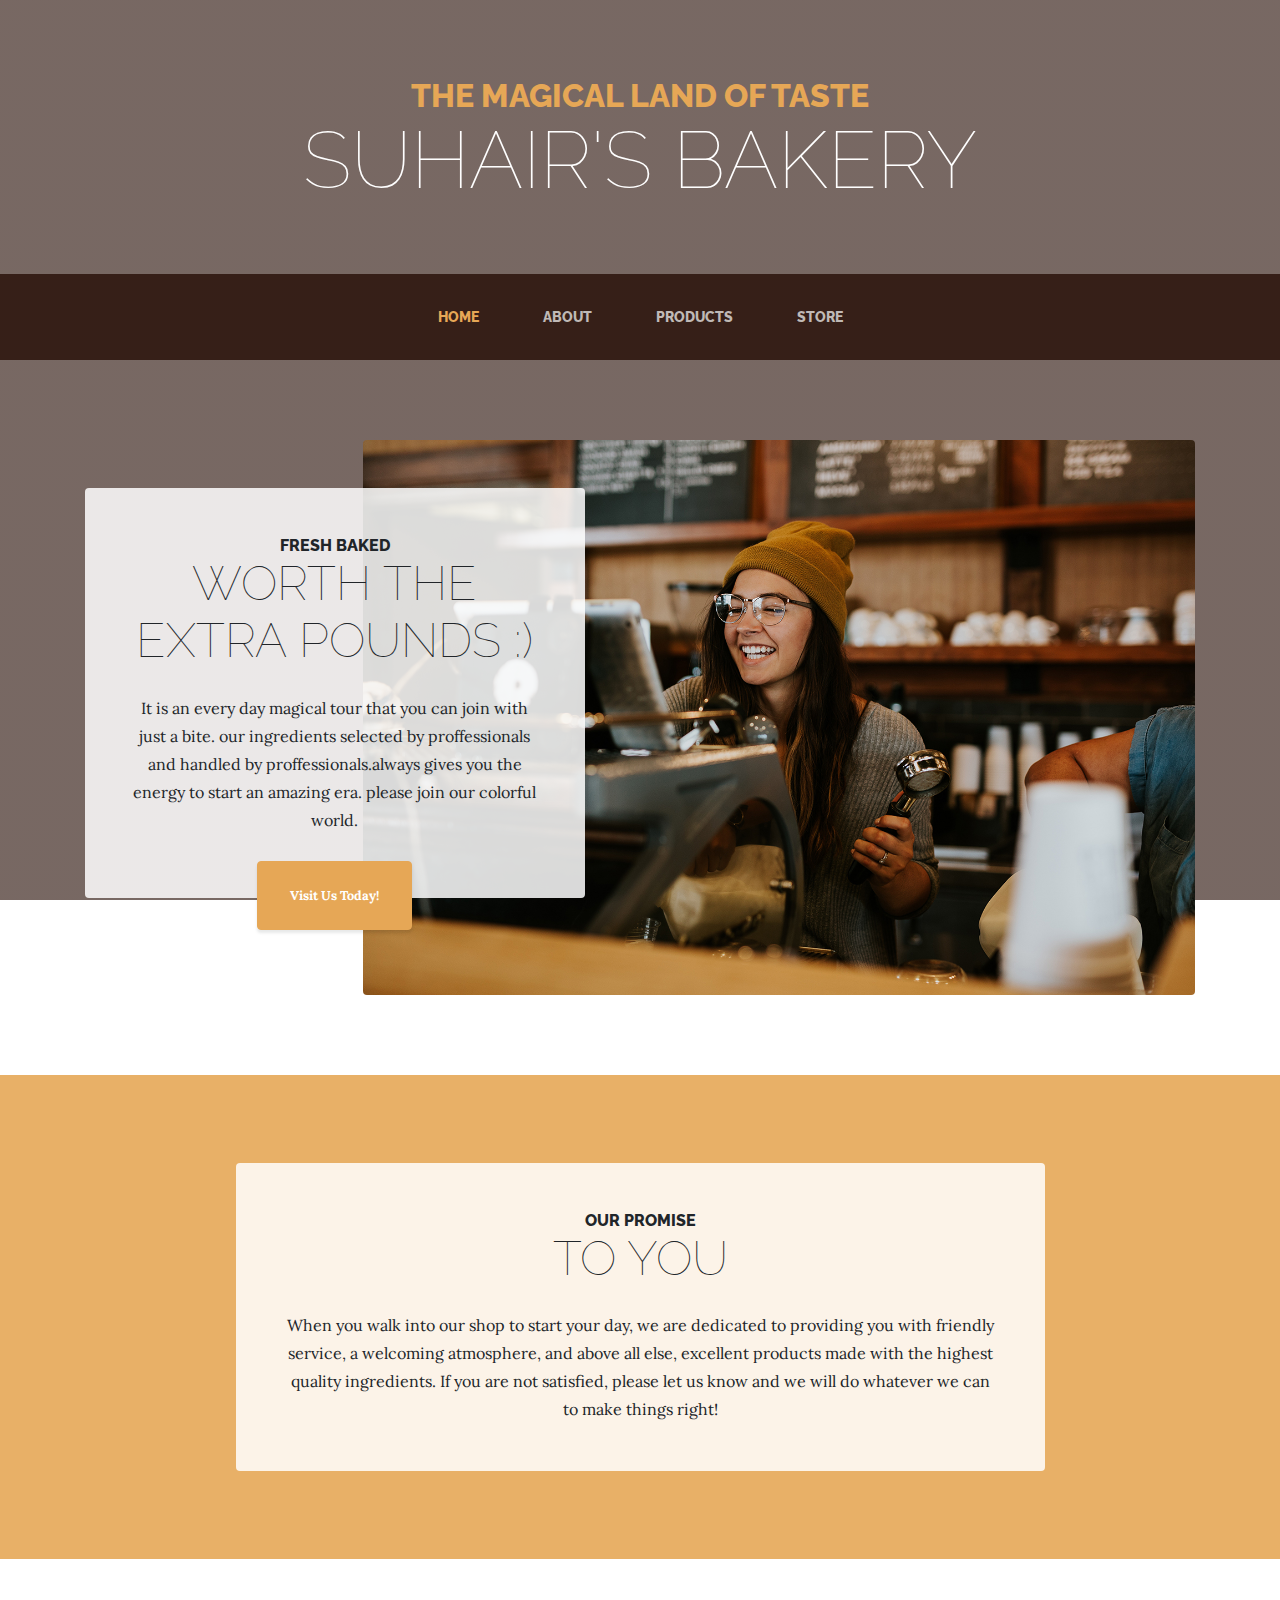
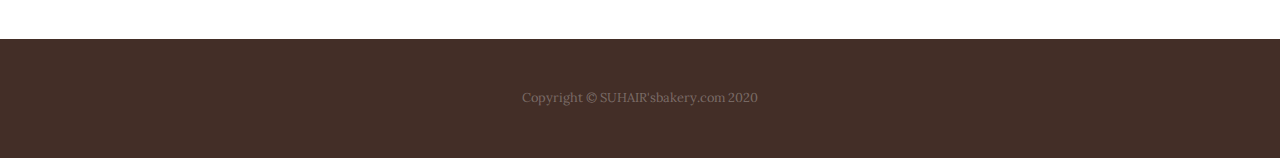
==== index.html @ 3d0976d9 "Add files via upload" ====
<!DOCTYPE html>
<html lang="en">

<head>

  <meta charset="utf-8">
  <meta name="viewport" content="width=device-width, initial-scale=1, shrink-to-fit=no">
  <meta name="description" content="">
  <meta name="author" content="">

  <title>ASRI bakery</title>

  <!-- Bootstrap core CSS -->
  <link href="vendor/bootstrap/css/bootstrap.min.css" rel="stylesheet">

  <!-- Custom fonts for this template -->
  <link href="https://fonts.googleapis.com/css?family=Raleway:100,100i,200,200i,300,300i,400,400i,500,500i,600,600i,700,700i,800,800i,900,900i" rel="stylesheet">
  <link href="https://fonts.googleapis.com/css?family=Lora:400,400i,700,700i" rel="stylesheet">

  <!-- Custom styles for this template -->
  <link href="css/business-casual.min.css" rel="stylesheet">

</head>

<body>

  <h1 class="site-heading text-center text-white d-none d-lg-block">
    <span class="site-heading-upper text-primary mb-3">The Magical land of Taste</span>
    <span class="site-heading-lower">SUHAIR's bakery</span>
  </h1>

  <!-- Navigation -->
  <nav class="navbar navbar-expand-lg navbar-dark py-lg-4" id="mainNav">
    <div class="container">
      <a class="navbar-brand text-uppercase text-expanded font-weight-bold d-lg-none" href="#">Start Bootstrap</a>
      <button class="navbar-toggler" type="button" data-toggle="collapse" data-target="#navbarResponsive" aria-controls="navbarResponsive" aria-expanded="false" aria-label="Toggle navigation">
        <span class="navbar-toggler-icon"></span>
      </button>
      <div class="collapse navbar-collapse" id="navbarResponsive">
        <ul class="navbar-nav mx-auto">
          <li class="nav-item active px-lg-4">
            <a class="nav-link text-uppercase text-expanded" href="index.html">Home
              <span class="sr-only">(current)</span>
            </a>
          </li>
          <li class="nav-item px-lg-4">
            <a class="nav-link text-uppercase text-expanded" href="about.html">About</a>
          </li>
          <li class="nav-item px-lg-4">
            <a class="nav-link text-uppercase text-expanded" href="products.html">Products</a>
          </li>
          <li class="nav-item px-lg-4">
            <a class="nav-link text-uppercase text-expanded" href="store.html">Store</a>
          </li>
        </ul>
      </div>
    </div>
  </nav>

  <section class="page-section clearfix">
    <div class="container">
      <div class="intro">
        <img class="intro-img img-fluid mb-3 mb-lg-0 rounded" src="img/intro.jpg" alt="">
        <div class="intro-text left-0 text-center bg-faded p-5 rounded">
          <h2 class="section-heading mb-4">
            <span class="section-heading-upper">Fresh baked</span>
            <span class="section-heading-lower">worth the extra pounds :)</span>
          </h2>
          <p class="mb-3">
            It is an every day magical tour that you can join with just a bite. our ingredients selected by proffessionals and handled by proffessionals.always gives you the energy to start an amazing era. please join our colorful world.

          </p>
          <div class="intro-button mx-auto">
            <a class="btn btn-primary btn-xl" href="#">Visit Us Today!</a>
          </div>
        </div>
      </div>
    </div>
  </section>

  <section class="page-section cta">
    <div class="container">
      <div class="row">
        <div class="col-xl-9 mx-auto">
          <div class="cta-inner text-center rounded">
            <h2 class="section-heading mb-4">
              <span class="section-heading-upper">Our Promise</span>
              <span class="section-heading-lower">To You</span>
            </h2>
            <p class="mb-0">When you walk into our shop to start your day, we are dedicated to providing you with friendly service, a welcoming atmosphere, and above all else, excellent products made with the highest quality ingredients. If you are not satisfied, please let us know and we will do whatever we can to make things right!</p>
          </div>
        </div>
      </div>
    </div>
  </section>

  <footer class="footer text-faded text-center py-5">
    <div class="container">
      <p class="m-0 small">Copyright &copy; SUHAIR'sbakery.com 2020</p>
    </div>
  </footer>

  <!-- Bootstrap core JavaScript -->
  <script src="vendor/jquery/jquery.min.js"></script>
  <script src="vendor/bootstrap/js/bootstrap.bundle.min.js"></script>

</body>

</html>
---- css/business-casual.min.css ----
/*!
 * Start Bootstrap - Business Casual v5.0.11 (https://startbootstrap.com/theme/business-casual)
 * Copyright 2013-2020 Start Bootstrap
 * Licensed under MIT (https://github.com/StartBootstrap/startbootstrap-business-casual/blob/master/LICENSE)
 */body{font-family:Lora;background-image:linear-gradient(rgba(47,23,15,.65),rgba(47,23,15,.65)),url(../img/cookies.png);background-attachment:fixed;background-position:center;background-size:cover}h1,h2,h3,h4,h5,h6{font-family:Raleway}p{line-height:1.75}.text-faded{color:rgba(255,255,255,.3)}.site-heading{margin-top:5rem;margin-bottom:5rem;text-transform:uppercase;line-height:1;font-family:Raleway}.site-heading .site-heading-upper{display:block;font-size:2rem;font-weight:800}.site-heading .site-heading-lower{font-size:5rem;font-weight:100;line-height:4rem}.page-section{margin-top:5rem;margin-bottom:5rem}.section-heading{text-transform:uppercase}.section-heading .section-heading-upper{display:block;font-size:1rem;font-weight:800}.section-heading .section-heading-lower{display:block;font-size:3rem;font-weight:100}.bg-faded{background-color:rgba(255,255,255,.85)}#mainNav{background-color:rgba(47,23,15,.9);font-family:Raleway}#mainNav .navbar-brand{color:#e6a756}#mainNav .navbar-nav .nav-item .nav-link{color:rgba(255,255,255,.7);font-weight:800}#mainNav .navbar-nav .nav-item.active .nav-link{color:#e6a756}@media (min-width:992px){#mainNav .navbar-nav .nav-item .nav-link{font-size:.9rem}#mainNav .navbar-nav .nav-item .nav-link:hover{color:rgba(255,255,255,.4)}#mainNav .navbar-nav .nav-item.active .nav-link:hover{color:#e6a756}}.btn-xl{font-weight:700;font-size:.8rem;padding-top:1.5rem;padding-bottom:1.5rem;padding-left:2rem;padding-right:2rem}.intro{position:relative}@media (min-width:992px){.intro .intro-img{width:75%;float:right}.intro .intro-text{left:0;width:60%;margin-top:3rem;position:absolute}.intro .intro-text .intro-button{width:100%;left:0;position:absolute;bottom:-2rem}}@media (min-width:1200px){.intro .intro-text{width:45%}}.cta{padding-top:5rem;padding-bottom:5rem;background-color:rgba(230,167,86,.9)}.cta .cta-inner{position:relative;padding:3rem;margin:.5rem;background-color:rgba(255,255,255,.85)}.cta .cta-inner:before{border-radius:.5rem;content:'';position:absolute;top:-.5rem;bottom:-.5rem;left:-.5rem;right:-.5rem;border:.25rem solid rgba(255,255,255,.85);z-index:-1}@media (min-width:992px){.about-heading .about-heading-img{position:relative;z-index:0}.about-heading .about-heading-content{margin-top:-5rem;position:relative;z-index:1}}@media (min-width:992px){.product-item .product-item-title{position:relative;z-index:1;margin-bottom:-3rem}.product-item .product-item-img{position:relative;z-index:0;max-width:60vw}.product-item .product-item-description{position:relative;z-index:1;margin-top:-3rem;max-width:50vw}}.list-hours{font-size:.9rem}.list-hours .list-hours-item{border-bottom:1px solid rgba(230,167,86,.5);padding-bottom:.25rem;margin-bottom:1rem;font-style:italic}.list-hours .list-hours-item.today{font-weight:700;color:#e6a756}@media (min-width:992px){.list-hours{width:50%;font-size:1.1rem}}.address strong{font-size:1.2rem}.footer{background-color:rgba(47,23,15,.9)}.text-primary{color:#e6a756!important}.bg-primary{background-color:#e6a756!important}.btn{box-shadow:0 3px 3px 0 rgba(33,37,41,.1)}.btn-primary{background-color:#e6a756;border-color:#e6a756}.btn-primary:active,.btn-primary:focus,.btn-primary:hover{background-color:#df902a;border-color:#df902a}.font-weight-light{font-weight:100!important}
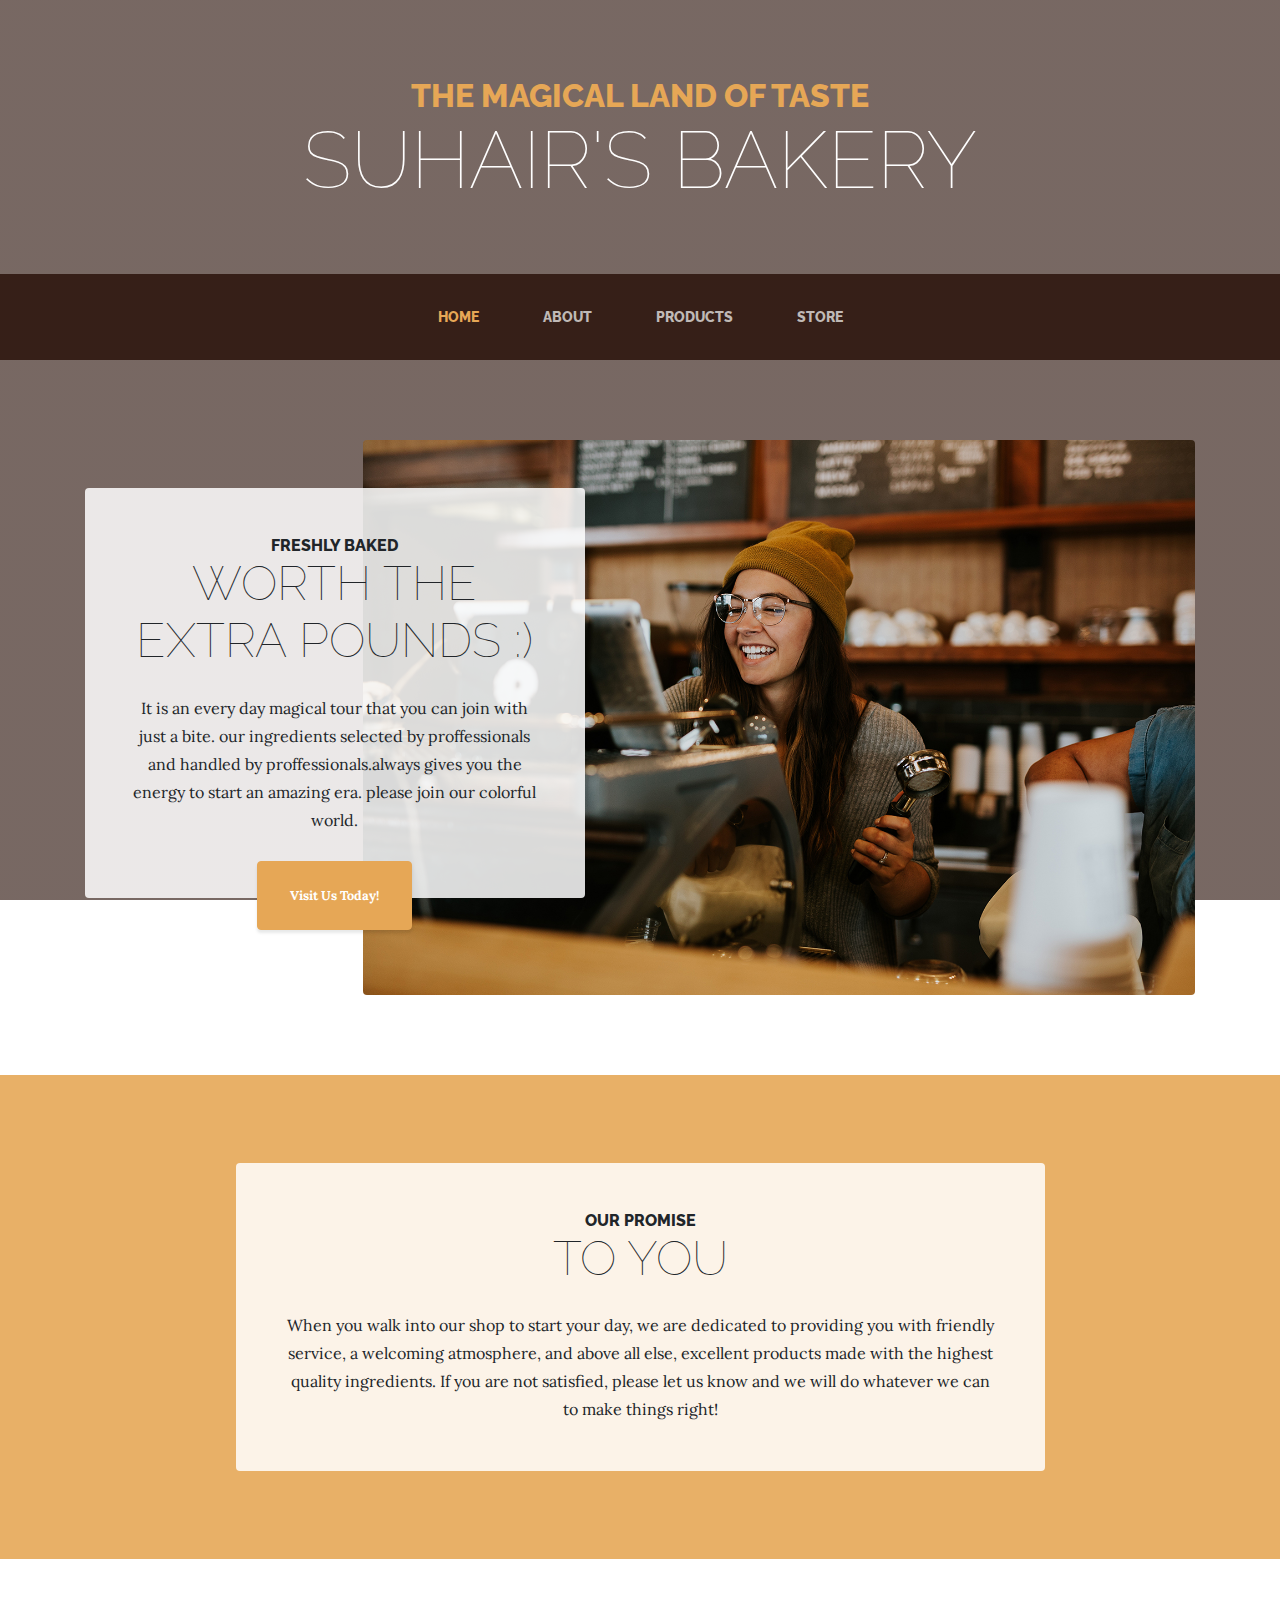
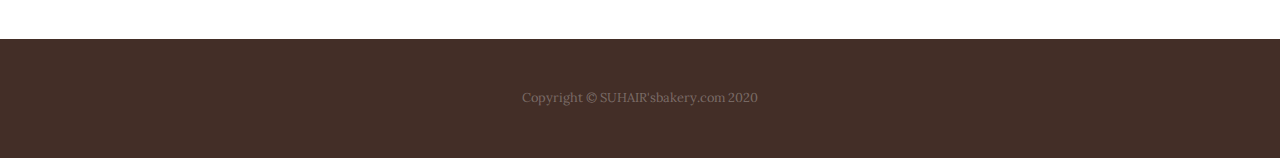
==== commit 60ffd786: "Create index.html" ====
--- a/index.html
+++ b/index.html
@@ -8,16 +8,16 @@
   <meta name="description" content="">
   <meta name="author" content="">
 
-  <title>ASRI bakery</title>
+  <title>SUHAIR's bakery</title>
 
   <!-- Bootstrap core CSS -->
   <link href="vendor/bootstrap/css/bootstrap.min.css" rel="stylesheet">
 
-  <!-- Custom fonts for this template -->
+  <!-- Custom fonts  -->
   <link href="https://fonts.googleapis.com/css?family=Raleway:100,100i,200,200i,300,300i,400,400i,500,500i,600,600i,700,700i,800,800i,900,900i" rel="stylesheet">
   <link href="https://fonts.googleapis.com/css?family=Lora:400,400i,700,700i" rel="stylesheet">
 
-  <!-- Custom styles for this template -->
+  <!-- Custom styles  -->
   <link href="css/business-casual.min.css" rel="stylesheet">
 
 </head>
@@ -32,7 +32,7 @@
   <!-- Navigation -->
   <nav class="navbar navbar-expand-lg navbar-dark py-lg-4" id="mainNav">
     <div class="container">
-      <a class="navbar-brand text-uppercase text-expanded font-weight-bold d-lg-none" href="#">Start Bootstrap</a>
+      <a class="navbar-brand text-uppercase text-expanded font-weight-bold d-lg-none" href="#">SUHAIR's bakery</a>
       <button class="navbar-toggler" type="button" data-toggle="collapse" data-target="#navbarResponsive" aria-controls="navbarResponsive" aria-expanded="false" aria-label="Toggle navigation">
         <span class="navbar-toggler-icon"></span>
       </button>
@@ -63,7 +63,7 @@
         <img class="intro-img img-fluid mb-3 mb-lg-0 rounded" src="img/intro.jpg" alt="">
         <div class="intro-text left-0 text-center bg-faded p-5 rounded">
           <h2 class="section-heading mb-4">
-            <span class="section-heading-upper">Fresh baked</span>
+            <span class="section-heading-upper">Freshly baked</span>
             <span class="section-heading-lower">worth the extra pounds :)</span>
           </h2>
           <p class="mb-3">
